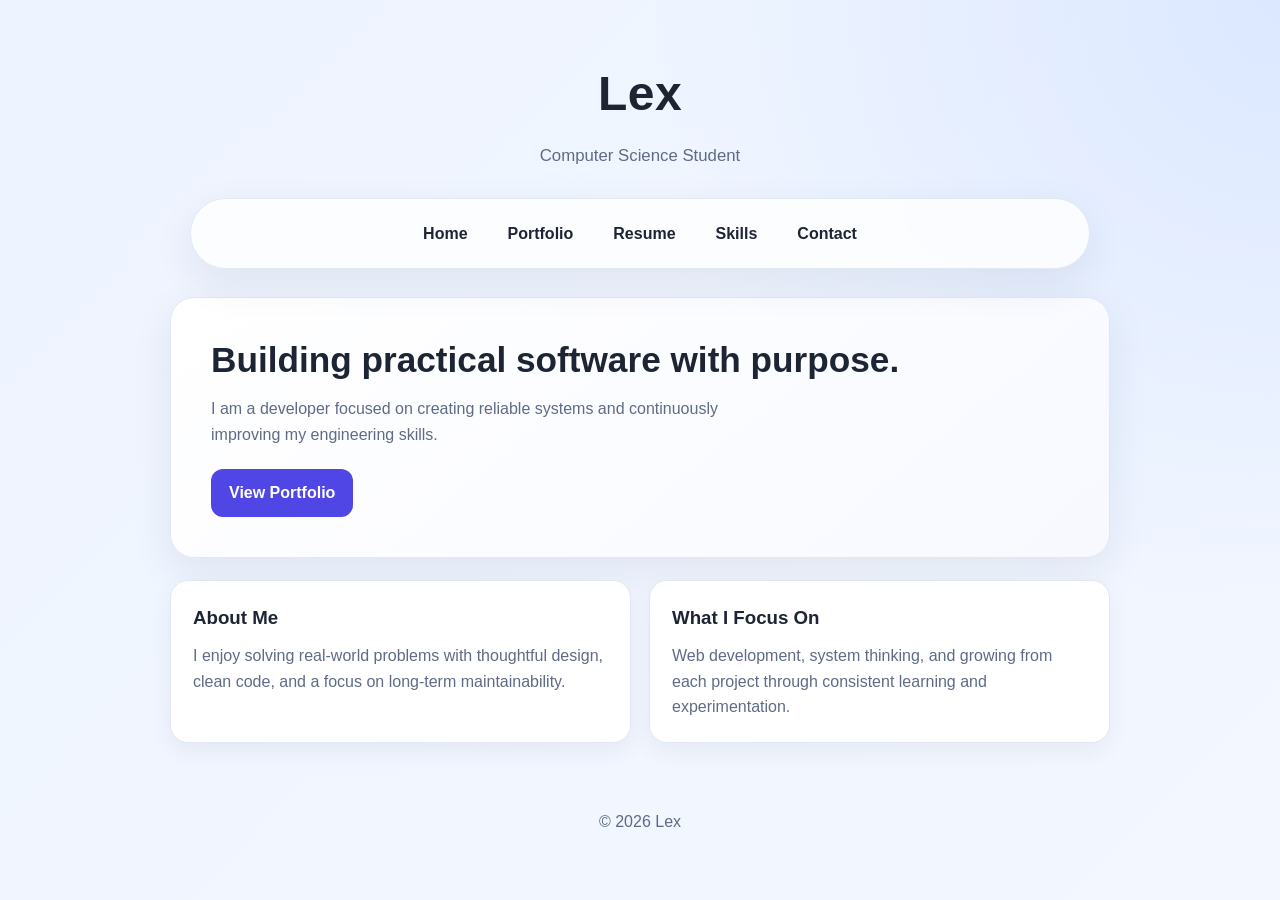
==== index.html @ ee8de61f "lol" ====
<!DOCTYPE html>
<html>
<head>
    <meta charset="UTF-8">
    <meta name="viewport" content="width=device-width, initial-scale=1.0">
    <title>Home</title>
    <link rel="stylesheet" href="style.css">
</head>
<body>

<header>
    <h1>Lex</h1>
    <p>Computer Science Student</p>
</header>

<nav>
    <a href="index.html">Home</a>
    <a href="portfolio.html">Portfolio</a>
    <a href="resume.html">Resume</a>
    <a href="skills.html">Skills</a>
    <a href="contact.html">Contact</a>
</nav>

<div class="container">
    <section class="hero">
        <div class="hero-text">
            <h2>Building practical software with purpose.</h2>
            <p>I am a developer focused on creating reliable systems and continuously improving my engineering skills.</p>
            <a class="button" href="portfolio.html">View Portfolio</a>
        </div>
    </section>

    <div class="grid">
        <div class="card">
            <h3>About Me</h3>
            <p>I enjoy solving real-world problems with thoughtful design, clean code, and a focus on long-term maintainability.</p>
        </div>
        <div class="card">
            <h3>What I Focus On</h3>
            <p>Web development, system thinking, and growing from each project through consistent learning and experimentation.</p>
        </div>
    </div>
</div>

<footer>© 2026 Lex</footer>

</body>
</html>
---- style.css ----
:root {
    --bg: #f3f7ff;
    --surface: #ffffff;
    --text: #1d2433;
    --muted: #5f6b85;
    --primary: #4f46e5;
    --primary-dark: #3d34c2;
    --border: #e2e8f0;
    --shadow: 0 14px 40px rgba(25, 35, 58, 0.08);
}

* {
    box-sizing: border-box;
}

body {
    margin: 0;
    font-family: "Segoe UI", Tahoma, Geneva, Verdana, sans-serif;
    line-height: 1.6;
    color: var(--text);
    background:
        radial-gradient(circle at top right, #dbe8ff 0%, transparent 40%),
        linear-gradient(135deg, #eef4ff 0%, var(--bg) 100%);
    min-height: 100vh;
}

header {
    text-align: center;
    padding: 56px 20px 28px;
}

header h1 {
    margin: 0;
    font-size: clamp(2rem, 5vw, 3rem);
    letter-spacing: 0.5px;
}

header p {
    margin: 10px 0 0;
    color: var(--muted);
    font-size: 1.05rem;
}

nav {
    max-width: 900px;
    margin: 0 auto;
    padding: 12px;
    display: flex;
    justify-content: center;
    flex-wrap: wrap;
    gap: 8px;
    background: rgba(255, 255, 255, 0.8);
    border: 1px solid var(--border);
    border-radius: 999px;
    box-shadow: var(--shadow);
    backdrop-filter: blur(8px);
}

nav a {
    color: var(--text);
    text-decoration: none;
    font-weight: 600;
    padding: 10px 16px;
    border-radius: 999px;
    transition: background-color 0.2s ease, color 0.2s ease;
}

nav a:hover {
    background: var(--primary);
    color: #ffffff;
}

.container {
    max-width: 980px;
    margin: 28px auto 0;
    padding: 0 20px 40px;
}

.hero {
    background: linear-gradient(140deg, #ffffff 0%, #f7f9ff 100%);
    border: 1px solid var(--border);
    border-radius: 24px;
    padding: clamp(22px, 4vw, 40px);
    box-shadow: var(--shadow);
}

.hero h2 {
    margin: 0;
    font-size: clamp(1.5rem, 3vw, 2.2rem);
    line-height: 1.25;
}

.hero p {
    margin: 14px 0 22px;
    color: var(--muted);
    max-width: 62ch;
}

.button {
    display: inline-block;
    text-decoration: none;
    font-weight: 600;
    color: #ffffff;
    background: var(--primary);
    border-radius: 12px;
    padding: 11px 18px;
    border: none;
    cursor: pointer;
    transition: background-color 0.2s ease, transform 0.2s ease;
}

.button:hover {
    background: var(--primary-dark);
    transform: translateY(-1px);
}

.grid {
    display: grid;
    grid-template-columns: repeat(auto-fit, minmax(250px, 1fr));
    gap: 18px;
    margin-top: 22px;
}

.card {
    background: var(--surface);
    border: 1px solid var(--border);
    border-radius: 18px;
    padding: 22px;
    box-shadow: 0 8px 24px rgba(25, 35, 58, 0.06);
}

.card h3 {
    margin: 0 0 10px;
}

.card p {
    margin: 0;
    color: var(--muted);
}

.meta {
    margin-top: 10px;
    font-size: 0.95rem;
    color: var(--muted);
}

.skill-card {
    text-align: center;
    display: flex;
    flex-direction: column;
    justify-content: center;
    align-items: center;
    min-height: 170px;
    gap: 12px;
}

.skill-icon {
    width: 56px;
    height: 56px;
    object-fit: contain;
}

.contact-grid {
    align-items: start;
}

.contact-form {
    display: grid;
    gap: 12px;
}

.contact-form label {
    font-weight: 600;
    font-size: 0.95rem;
}

.contact-form input,
.contact-form textarea {
    font: inherit;
    color: var(--text);
    background: var(--surface);
    border: 1px solid var(--border);
    border-radius: 10px;
    padding: 12px 14px;
}

.contact-form textarea {
    resize: vertical;
    min-height: 130px;
}

.contact-form input:focus,
.contact-form textarea:focus {
    outline: 2px solid rgba(79, 70, 229, 0.28);
    outline-offset: 1px;
    border-color: var(--primary);
}

footer {
    text-align: center;
    padding: 26px 16px;
    color: var(--muted);
}

@media (max-width: 640px) {
    nav {
        border-radius: 18px;
    }

    nav a {
        width: 100%;
        text-align: center;
    }
}

@media (prefers-color-scheme: dark) {
    :root {
        --bg: #0c1020;
        --surface: #131a2f;
        --text: #edf2ff;
        --muted: #b3bed9;
        --border: #27314f;
        --shadow: 0 14px 40px rgba(0, 0, 0, 0.35);
    }

    body {
        background:
            radial-gradient(circle at top right, rgba(99, 102, 241, 0.24) 0%, transparent 40%),
            linear-gradient(135deg, #0a0f1d 0%, var(--bg) 100%);
    }

    nav {
        background: rgba(19, 26, 47, 0.8);
    }

    .hero {
        background: linear-gradient(140deg, #141d35 0%, #10172b 100%);
    }
}
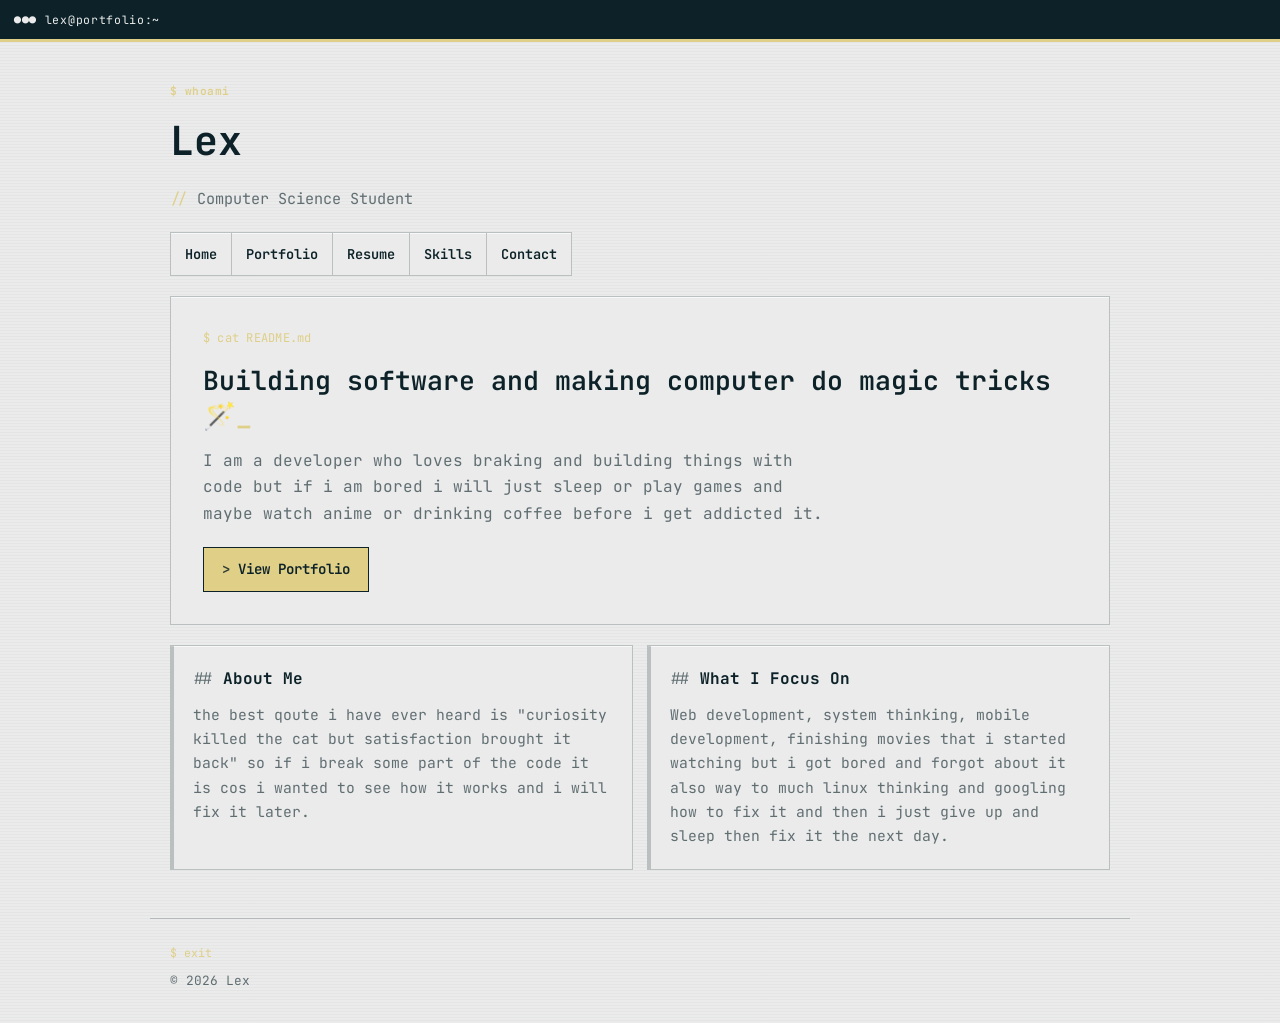
==== commit e82adf7f: "lol" ====
--- a/index.html
+++ b/index.html
@@ -24,8 +24,8 @@
 <div class="container">
     <section class="hero">
         <div class="hero-text">
-            <h2>Building practical software with purpose.</h2>
-            <p>I am a developer focused on creating reliable systems and continuously improving my engineering skills.</p>
+            <h2>Building software and making computer do magic tricks 🪄</h2>
+            <p>I am a developer who loves braking and building things with code but if i am bored i will just sleep or play games and maybe watch anime or drinking coffee before i get addicted it.</p>
             <a class="button" href="portfolio.html">View Portfolio</a>
         </div>
     </section>
@@ -33,11 +33,11 @@
     <div class="grid">
         <div class="card">
             <h3>About Me</h3>
-            <p>I enjoy solving real-world problems with thoughtful design, clean code, and a focus on long-term maintainability.</p>
+            <p>the best qoute i have ever heard is "curiosity killed the cat but satisfaction brought it back" so if i break some part of the code it is cos i wanted to see how it works and i will fix it later.</p>
         </div>
         <div class="card">
             <h3>What I Focus On</h3>
-            <p>Web development, system thinking, and growing from each project through consistent learning and experimentation.</p>
+            <p>Web development, system thinking, mobile development, finishing movies that i started watching but i got bored and forgot about it also way to much linux thinking and googling how to fix it and then i just give up and sleep then fix it the next day.</p>
         </div>
     </div>
 </div>
--- a/style.css
+++ b/style.css
@@ -1,97 +1,181 @@
+@import url("https://fonts.googleapis.com/css2?family=JetBrains+Mono:ital,wght@0,400;0,600;0,700;1,400&display=swap");
+
+/*
+  Terminal / CLI theme + your palette (60-30-10)
+  60% #ebebeb — page ground, panels
+  30% #0c2228 — type, chrome, borders, structure
+  10% #dfcf87 — prompts, cursor, hovers, CTAs
+*/
+
 :root {
-    --bg: #f3f7ff;
-    --surface: #ffffff;
-    --text: #1d2433;
-    --muted: #5f6b85;
-    --primary: #4f46e5;
-    --primary-dark: #3d34c2;
-    --border: #e2e8f0;
-    --shadow: 0 14px 40px rgba(25, 35, 58, 0.08);
+    --c60: #ebebeb;
+    --c30: #0c2228;
+    --c10: #dfcf87;
+
+    --text: var(--c30);
+    --muted: rgba(12, 34, 40, 0.62);
+    --border: rgba(12, 34, 40, 0.22);
+    --font-mono: "JetBrains Mono", ui-monospace, "Cascadia Code", "Consolas", monospace;
+    --shadow-inset: inset 0 1px 0 rgba(255, 255, 255, 0.65);
 }
 
 * {
     box-sizing: border-box;
 }
 
+html {
+    font-size: 16px;
+}
+
 body {
     margin: 0;
-    font-family: "Segoe UI", Tahoma, Geneva, Verdana, sans-serif;
-    line-height: 1.6;
+    min-height: 100vh;
+    font-family: var(--font-mono);
+    line-height: 1.65;
     color: var(--text);
-    background:
-        radial-gradient(circle at top right, #dbe8ff 0%, transparent 40%),
-        linear-gradient(135deg, #eef4ff 0%, var(--bg) 100%);
-    min-height: 100vh;
+    background-color: var(--c60);
+    /* Light “CRT” scanlines — still mostly #ebebeb */
+    background-image: repeating-linear-gradient(
+        0deg,
+        transparent,
+        transparent 2px,
+        rgba(12, 34, 40, 0.03) 2px,
+        rgba(12, 34, 40, 0.03) 3px
+    );
+}
+
+/* Window chrome — 30% bar, 10% accent line */
+body::before {
+    content: "\25CF \25CF \25CF   lex@portfolio:~";
+    display: block;
+    padding: 10px 14px;
+    font-size: 0.72rem;
+    letter-spacing: 0.06em;
+    color: var(--c60);
+    background: var(--c30);
+    border-bottom: 3px solid var(--c10);
+    user-select: none;
+}
+
+::selection {
+    background: rgba(223, 207, 135, 0.45);
+    color: var(--c30);
 }
 
 header {
-    text-align: center;
-    padding: 56px 20px 28px;
+    text-align: left;
+    padding: 40px 20px 20px;
+    max-width: 980px;
+    margin: 0 auto;
 }
 
 header h1 {
     margin: 0;
-    font-size: clamp(2rem, 5vw, 3rem);
-    letter-spacing: 0.5px;
+    font-size: clamp(1.75rem, 4vw, 2.5rem);
+    font-weight: 700;
+    color: var(--c30);
+}
+
+header h1::before {
+    content: "$ whoami";
+    display: block;
+    font-size: 0.7rem;
+    font-weight: 600;
+    color: var(--c10);
+    margin-bottom: 8px;
+    letter-spacing: 0.04em;
 }
 
 header p {
-    margin: 10px 0 0;
-    color: var(--muted);
-    font-size: 1.05rem;
+    margin: 12px 0 0;
+    color: var(--muted);
+    font-size: 0.95rem;
+}
+
+header p::before {
+    content: "// ";
+    color: var(--c10);
 }
 
 nav {
-    max-width: 900px;
+    max-width: 980px;
     margin: 0 auto;
-    padding: 12px;
+    padding: 0 20px 20px;
     display: flex;
-    justify-content: center;
+    justify-content: flex-start;
     flex-wrap: wrap;
-    gap: 8px;
-    background: rgba(255, 255, 255, 0.8);
+    gap: 0;
+    background: transparent;
+}
+
+nav a {
+    color: var(--c30);
+    text-decoration: none;
+    font-weight: 600;
+    font-size: 0.85rem;
+    padding: 10px 14px;
     border: 1px solid var(--border);
-    border-radius: 999px;
-    box-shadow: var(--shadow);
-    backdrop-filter: blur(8px);
-}
-
-nav a {
-    color: var(--text);
-    text-decoration: none;
-    font-weight: 600;
-    padding: 10px 16px;
-    border-radius: 999px;
-    transition: background-color 0.2s ease, color 0.2s ease;
+    margin-left: -1px;
+    background: var(--c60);
+    box-shadow: var(--shadow-inset);
+    transition: background 0.15s ease, color 0.15s ease;
+}
+
+nav a:first-child {
+    margin-left: 0;
 }
 
 nav a:hover {
-    background: var(--primary);
-    color: #ffffff;
+    background: var(--c10);
+    color: var(--c30);
 }
 
 .container {
     max-width: 980px;
-    margin: 28px auto 0;
-    padding: 0 20px 40px;
+    margin: 0 auto;
+    padding: 0 20px 48px;
 }
 
 .hero {
-    background: linear-gradient(140deg, #ffffff 0%, #f7f9ff 100%);
+    position: relative;
+    background: var(--c60);
     border: 1px solid var(--border);
-    border-radius: 24px;
-    padding: clamp(22px, 4vw, 40px);
-    box-shadow: var(--shadow);
+    border-radius: 0;
+    padding: clamp(20px, 3vw, 32px);
+    box-shadow: var(--shadow-inset);
+}
+
+.hero::before {
+    content: "$ cat README.md";
+    display: block;
+    font-size: 0.75rem;
+    color: var(--c10);
+    margin-bottom: 14px;
+    letter-spacing: 0.02em;
 }
 
 .hero h2 {
     margin: 0;
-    font-size: clamp(1.5rem, 3vw, 2.2rem);
-    line-height: 1.25;
+    font-size: clamp(1.2rem, 2.5vw, 1.65rem);
+    line-height: 1.35;
+    font-weight: 600;
+    color: var(--c30);
+}
+
+.hero h2::after {
+    content: "_";
+    color: var(--c10);
+    animation: term-blink 1s step-end infinite;
+}
+
+@keyframes term-blink {
+    50% {
+        opacity: 0;
+    }
 }
 
 .hero p {
-    margin: 14px 0 22px;
+    margin: 14px 0 20px;
     color: var(--muted);
     max-width: 62ch;
 }
@@ -100,64 +184,176 @@
     display: inline-block;
     text-decoration: none;
     font-weight: 600;
-    color: #ffffff;
-    background: var(--primary);
-    border-radius: 12px;
-    padding: 11px 18px;
-    border: none;
+    font-family: inherit;
+    font-size: 0.88rem;
+    color: var(--c30);
+    background: var(--c10);
+    border-radius: 0;
+    padding: 10px 18px;
+    border: 1px solid var(--c30);
     cursor: pointer;
-    transition: background-color 0.2s ease, transform 0.2s ease;
+    transition: background 0.15s ease, color 0.15s ease;
+}
+
+.button::before {
+    content: "> ";
+    opacity: 0.85;
 }
 
 .button:hover {
-    background: var(--primary-dark);
-    transform: translateY(-1px);
+    background: var(--c30);
+    color: var(--c10);
 }
 
 .grid {
     display: grid;
     grid-template-columns: repeat(auto-fit, minmax(250px, 1fr));
-    gap: 18px;
-    margin-top: 22px;
+    gap: 14px;
+    margin-top: 20px;
 }
 
 .card {
-    background: var(--surface);
+    position: relative;
+    background: var(--c60);
     border: 1px solid var(--border);
-    border-radius: 18px;
-    padding: 22px;
-    box-shadow: 0 8px 24px rgba(25, 35, 58, 0.06);
+    border-radius: 0;
+    padding: 20px 20px 20px 22px;
+    box-shadow: var(--shadow-inset);
+}
+
+.card::before {
+    content: "";
+    position: absolute;
+    left: 0;
+    top: 0;
+    bottom: 0;
+    width: 3px;
+    background: var(--border);
+}
+
+.card:hover::before {
+    background: var(--c10);
 }
 
 .card h3 {
     margin: 0 0 10px;
+    font-size: 1rem;
+    font-weight: 700;
+    color: var(--c30);
+}
+
+.card:not(.skill-card) h3::before {
+    content: "## ";
+    color: var(--muted);
+    font-weight: 400;
+}
+
+.resume-page .card:not(.skill-card) h3::before {
+    content: none;
+}
+
+.page-resume header h1::before {
+    content: "$ cat resume.txt";
+}
+
+.resume-stack {
+    grid-template-columns: 1fr;
+    max-width: 720px;
+}
+
+.resume-page .card h4 {
+    margin: 14px 0 6px;
+    font-size: 0.8rem;
+    font-weight: 700;
+    letter-spacing: 0.04em;
+    text-transform: uppercase;
+    color: var(--c10);
+}
+
+.resume-page .card h4:first-of-type {
+    margin-top: 0;
+}
+
+.resume-page .card p + h4 {
+    margin-top: 16px;
+}
+
+.resume-list {
+    margin: 0;
+    padding: 0 0 0 1.1rem;
+    color: var(--muted);
+    font-size: 0.92rem;
+}
+
+.resume-list li {
+    margin-bottom: 8px;
+}
+
+.resume-list li::marker {
+    color: var(--c10);
+}
+
+.resume-page .card p + p {
+    margin-top: 0.75rem;
+}
+
+.resume-page .card h3 + p {
+    margin-top: 0;
 }
 
 .card p {
     margin: 0;
     color: var(--muted);
+    font-size: 0.92rem;
+}
+
+.card a:not(.button),
+.contact-grid a:not(.button) {
+    color: var(--c30);
+    font-weight: 600;
+    text-decoration: none;
+    border-bottom: 1px dashed rgba(12, 34, 40, 0.35);
+}
+
+.card a:not(.button):hover,
+.contact-grid a:not(.button):hover {
+    color: var(--c30);
+    border-bottom-color: var(--c10);
+    background: rgba(223, 207, 135, 0.25);
 }
 
 .meta {
     margin-top: 10px;
-    font-size: 0.95rem;
-    color: var(--muted);
+    font-size: 0.85rem;
+    color: var(--muted);
+}
+
+.meta::before {
+    content: "// ";
+    color: var(--c10);
 }
 
 .skill-card {
-    text-align: center;
+    text-align: left;
     display: flex;
     flex-direction: column;
     justify-content: center;
-    align-items: center;
-    min-height: 170px;
-    gap: 12px;
+    align-items: flex-start;
+    min-height: 160px;
+    gap: 10px;
+}
+
+.skill-card h3::before {
+    content: "$ ";
+    color: var(--c10);
+    font-weight: 600;
 }
 
 .skill-icon {
-    width: 56px;
-    height: 56px;
+    width: 48px;
+    height: 48px;
     object-fit: contain;
+    filter: grayscale(0.2) contrast(1.05);
 }
 
 .contact-grid {
@@ -171,17 +367,25 @@
 
 .contact-form label {
     font-weight: 600;
-    font-size: 0.95rem;
+    font-size: 0.85rem;
+    color: var(--c30);
+}
+
+.contact-form label::before {
+    content: "> ";
+    color: var(--c10);
 }
 
 .contact-form input,
 .contact-form textarea {
     font: inherit;
-    color: var(--text);
-    background: var(--surface);
+    font-size: 0.9rem;
+    color: var(--c30);
+    background: var(--c60);
     border: 1px solid var(--border);
-    border-radius: 10px;
-    padding: 12px 14px;
+    border-radius: 0;
+    padding: 11px 12px;
+    box-shadow: inset 0 1px 2px rgba(12, 34, 40, 0.06);
 }
 
 .contact-form textarea {
@@ -191,49 +395,42 @@
 
 .contact-form input:focus,
 .contact-form textarea:focus {
-    outline: 2px solid rgba(79, 70, 229, 0.28);
-    outline-offset: 1px;
-    border-color: var(--primary);
+    outline: none;
+    border-color: var(--c30);
+    box-shadow: 0 0 0 2px rgba(223, 207, 135, 0.65);
 }
 
 footer {
-    text-align: center;
-    padding: 26px 16px;
-    color: var(--muted);
+    text-align: left;
+    padding: 24px 20px 32px;
+    max-width: 980px;
+    margin: 0 auto;
+    font-size: 0.8rem;
+    color: var(--muted);
+    border-top: 1px solid var(--border);
+}
+
+footer::before {
+    content: "$ exit";
+    display: block;
+    color: var(--c10);
+    margin-bottom: 8px;
+    font-size: 0.72rem;
 }
 
 @media (max-width: 640px) {
     nav {
-        border-radius: 18px;
+        flex-direction: column;
     }
 
     nav a {
+        margin-left: 0;
         width: 100%;
-        text-align: center;
+        text-align: left;
+        border: 1px solid var(--border);
     }
-}
-
-@media (prefers-color-scheme: dark) {
-    :root {
-        --bg: #0c1020;
-        --surface: #131a2f;
-        --text: #edf2ff;
-        --muted: #b3bed9;
-        --border: #27314f;
-        --shadow: 0 14px 40px rgba(0, 0, 0, 0.35);
+
+    nav a + a {
+        margin-top: -1px;
     }
-
-    body {
-        background:
-            radial-gradient(circle at top right, rgba(99, 102, 241, 0.24) 0%, transparent 40%),
-            linear-gradient(135deg, #0a0f1d 0%, var(--bg) 100%);
-    }
-
-    nav {
-        background: rgba(19, 26, 47, 0.8);
-    }
-
-    .hero {
-        background: linear-gradient(140deg, #141d35 0%, #10172b 100%);
-    }
-}+}
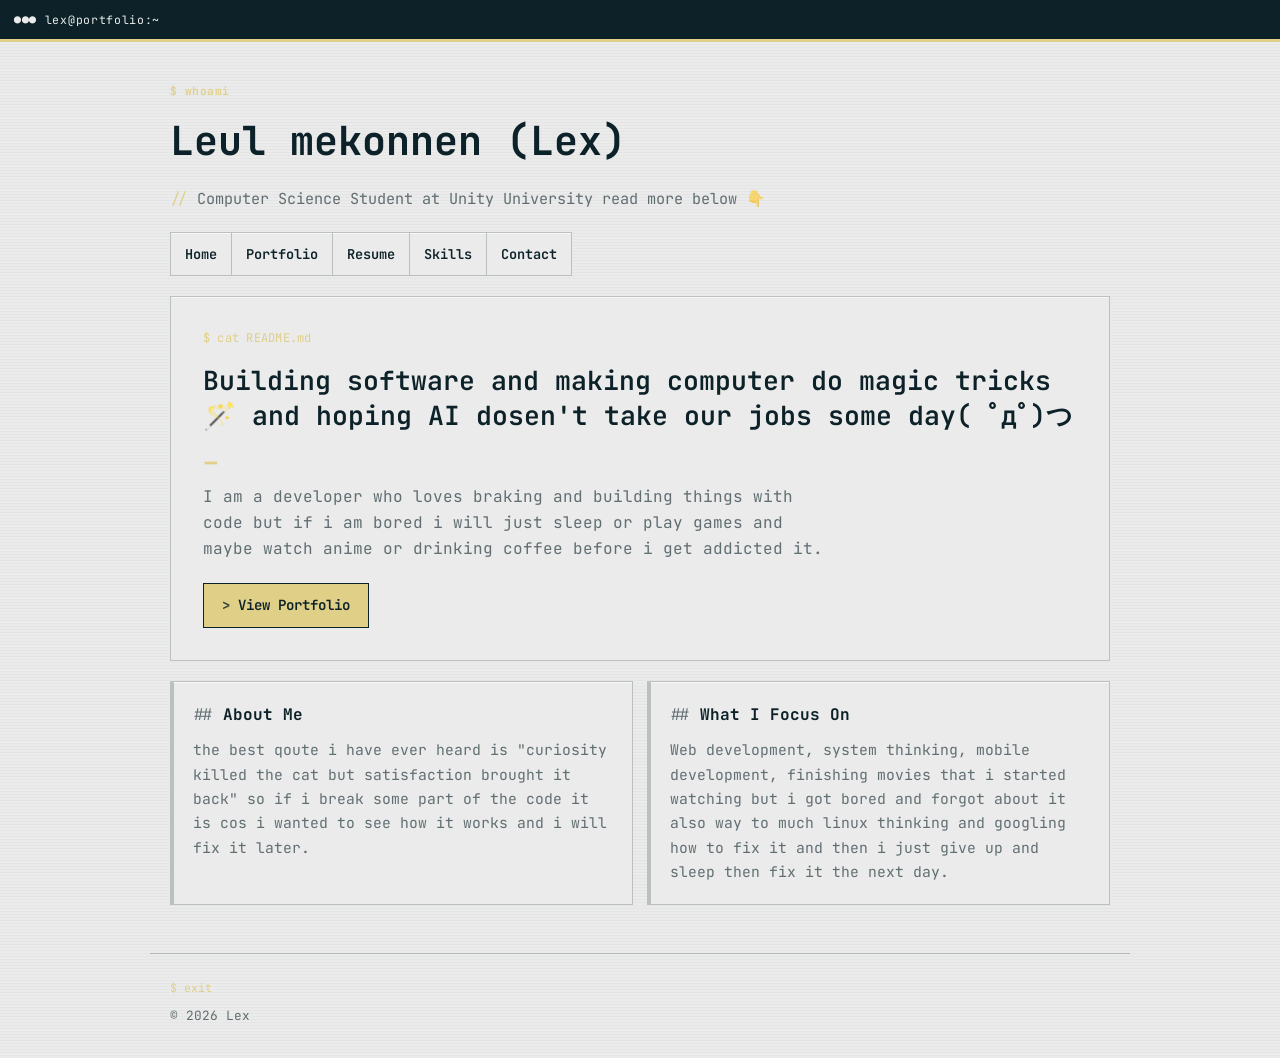
==== commit 6edffce5: "" ====
--- a/index.html
+++ b/index.html
@@ -9,8 +9,8 @@
 <body>
 
 <header>
-    <h1>Lex</h1>
-    <p>Computer Science Student</p>
+    <h1>Leul mekonnen (Lex)</h1>
+    <p>Computer Science Student at Unity University read more below 👇</p>
 </header>
 
 <nav>
@@ -24,7 +24,7 @@
 <div class="container">
     <section class="hero">
         <div class="hero-text">
-            <h2>Building software and making computer do magic tricks 🪄</h2>
+            <h2>Building software and making computer do magic tricks🪄 and hoping AI dosen't take our jobs some day( ﾟдﾟ)つ</h2>
             <p>I am a developer who loves braking and building things with code but if i am bored i will just sleep or play games and maybe watch anime or drinking coffee before i get addicted it.</p>
             <a class="button" href="portfolio.html">View Portfolio</a>
         </div>
--- a/style.css
+++ b/style.css
@@ -360,6 +360,66 @@
     align-items: start;
 }
 
+.contact-channels {
+    margin-top: 4px;
+}
+
+.contact-channels .contact-row {
+    display: flex;
+    align-items: center;
+    gap: 14px;
+    margin-top: 0;
+    padding: 12px 0;
+    border-bottom: 1px solid var(--border);
+    text-decoration: none;
+    color: var(--c30);
+}
+
+.contact-channels .contact-row:last-child {
+    border-bottom: none;
+    padding-bottom: 4px;
+}
+
+.contact-channels .contact-row:hover {
+    background: rgba(223, 207, 135, 0.18);
+}
+
+.contact-channels .contact-row:hover .contact-row-text {
+    border-bottom-color: transparent;
+}
+
+.contact-grid .contact-channels a.contact-row,
+.contact-grid .contact-channels a.contact-row:hover {
+    border-bottom: 1px solid var(--border);
+    text-decoration: none;
+}
+
+.contact-grid .contact-channels a.contact-row:last-child,
+.contact-grid .contact-channels a.contact-row:last-child:hover {
+    border-bottom: none;
+}
+
+.contact-icon {
+    width: 32px;
+    height: 32px;
+    object-fit: contain;
+    flex-shrink: 0;
+}
+
+.contact-row-text {
+    font-size: 0.92rem;
+    color: var(--muted);
+}
+
+.contact-row-text strong {
+    display: block;
+    font-size: 0.78rem;
+    letter-spacing: 0.06em;
+    text-transform: uppercase;
+    color: var(--c30);
+    margin-bottom: 2px;
+}
+
 .contact-form {
     display: grid;
     gap: 12px;
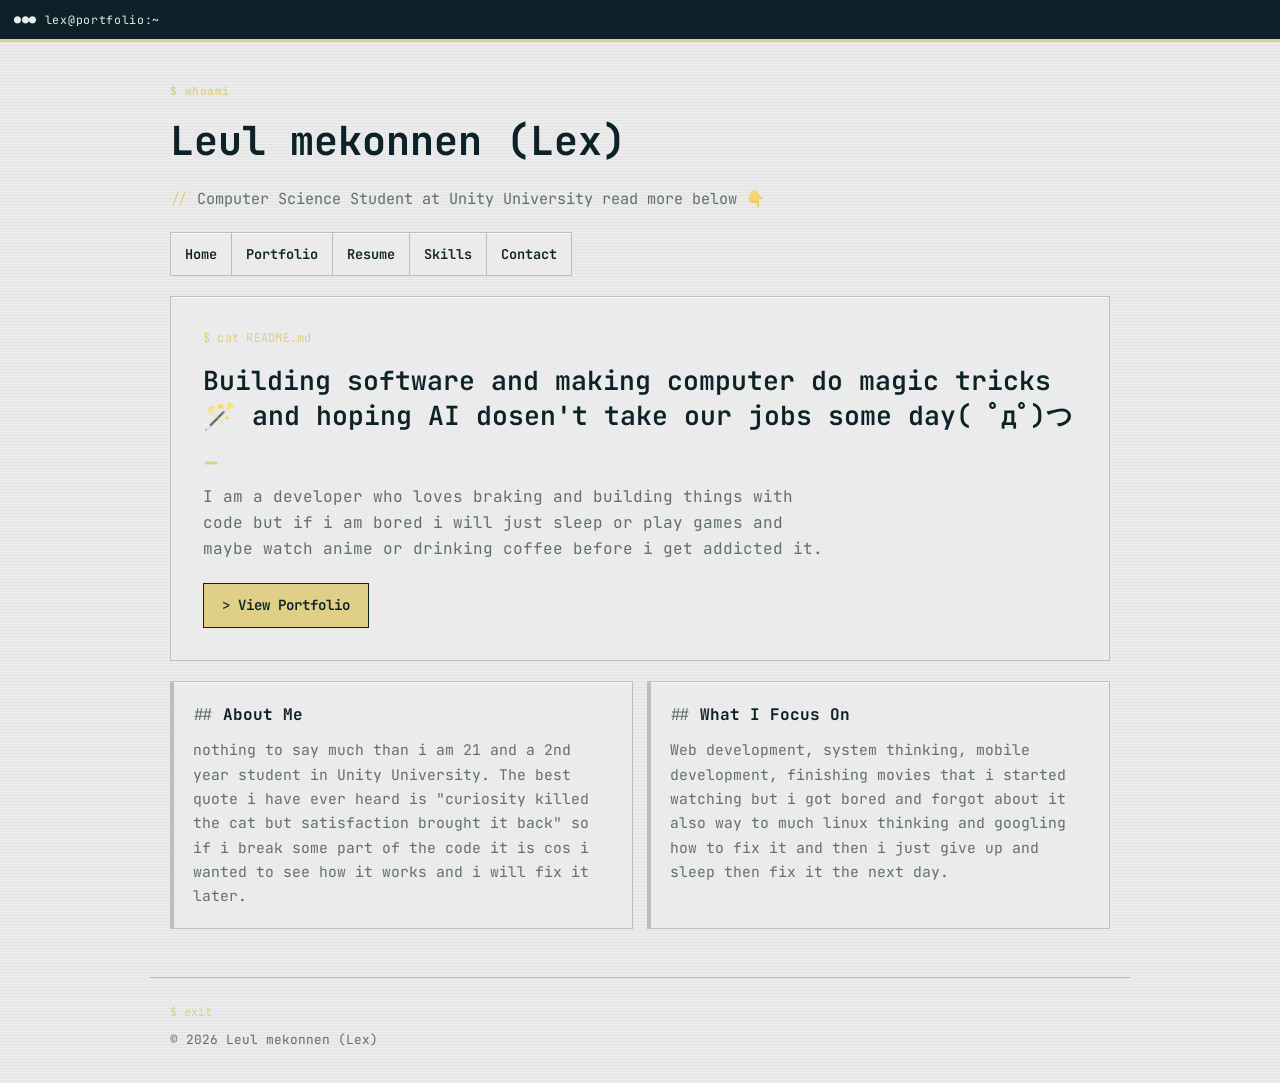
==== commit 1e26fd51: "" ====
--- a/index.html
+++ b/index.html
@@ -33,7 +33,7 @@
     <div class="grid">
         <div class="card">
             <h3>About Me</h3>
-            <p>the best qoute i have ever heard is "curiosity killed the cat but satisfaction brought it back" so if i break some part of the code it is cos i wanted to see how it works and i will fix it later.</p>
+            <p>nothing to say much than i am 21 and a 2nd year student in Unity University. The best quote i have ever heard is "curiosity killed the cat but satisfaction brought it back" so if i break some part of the code it is cos i wanted to see how it works and i will fix it later.</p>
         </div>
         <div class="card">
             <h3>What I Focus On</h3>
@@ -42,7 +42,7 @@
     </div>
 </div>
 
-<footer>© 2026 Lex</footer>
+<footer>© 2026 Leul mekonnen (Lex)</footer>
 
 </body>
 </html>
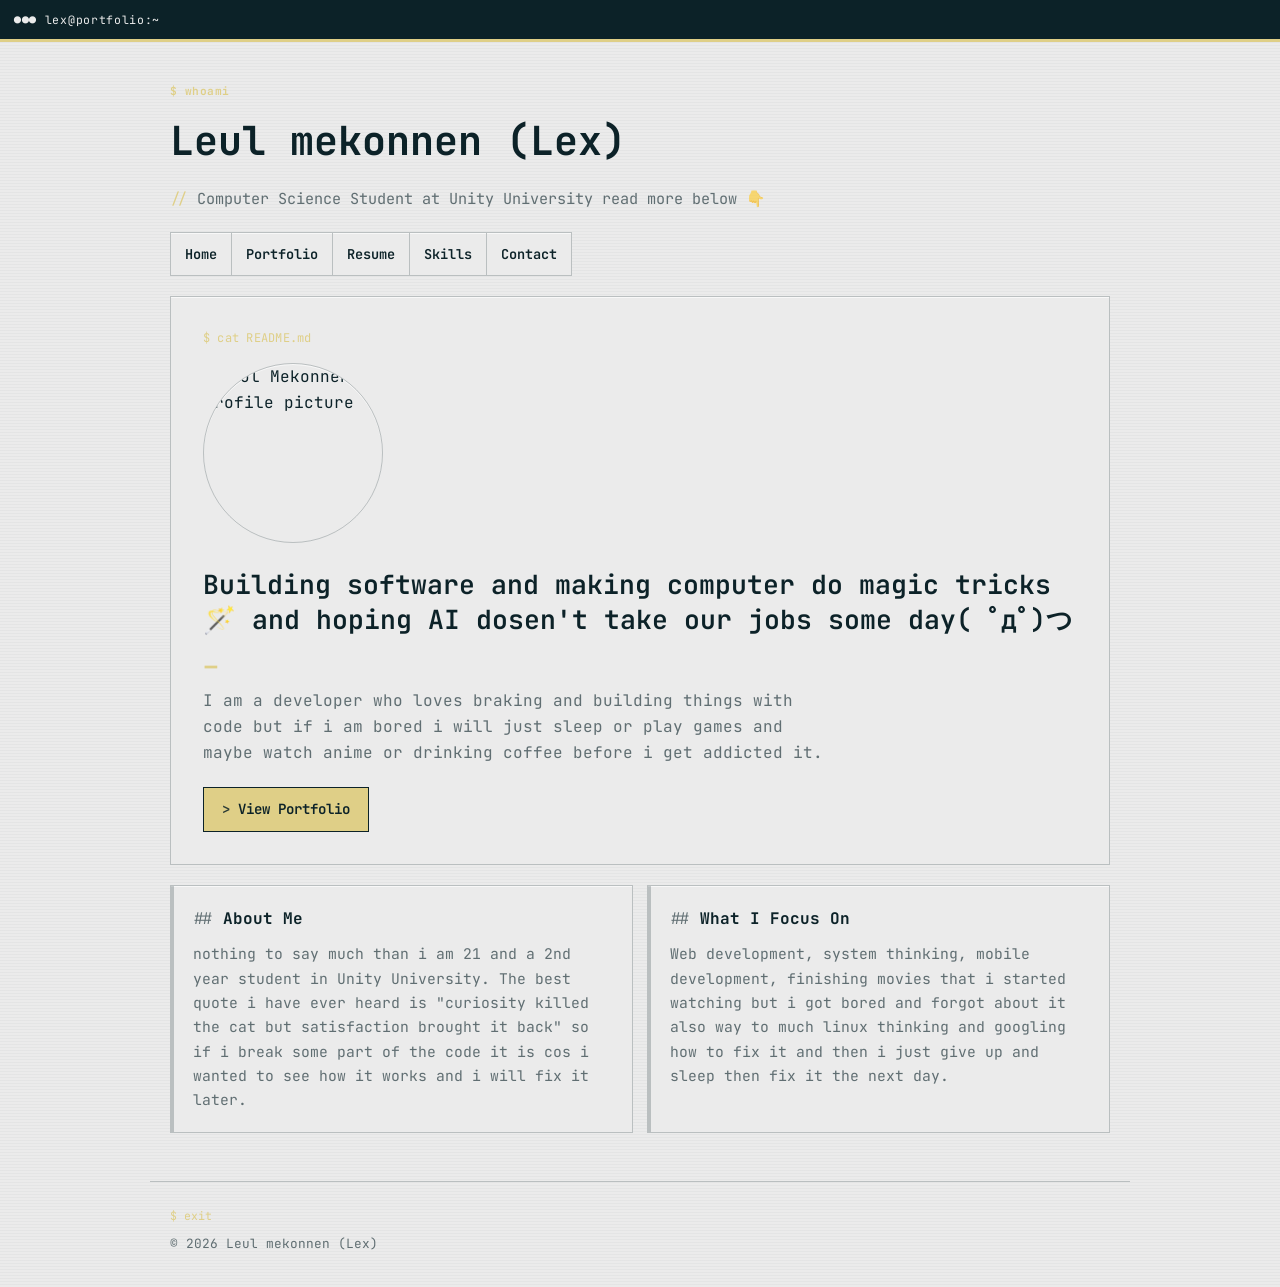
==== commit 1e068676: "" ====
--- a/index.html
+++ b/index.html
@@ -23,10 +23,15 @@
 
 <div class="container">
     <section class="hero">
-        <div class="hero-text">
-            <h2>Building software and making computer do magic tricks🪄 and hoping AI dosen't take our jobs some day( ﾟдﾟ)つ</h2>
-            <p>I am a developer who loves braking and building things with code but if i am bored i will just sleep or play games and maybe watch anime or drinking coffee before i get addicted it.</p>
-            <a class="button" href="portfolio.html">View Portfolio</a>
+        <div class="hero-content">
+            <div class="hero-image">
+                <img src="profile/image.png" alt="Leul Mekonnen profile picture">
+            </div>
+            <div class="hero-text">
+                <h2>Building software and making computer do magic tricks🪄 and hoping AI dosen't take our jobs some day( ﾟдﾟ)つ</h2>
+                <p>I am a developer who loves braking and building things with code but if i am bored i will just sleep or play games and maybe watch anime or drinking coffee before i get addicted it.</p>
+                <a class="button" href="portfolio.html">View Portfolio</a>
+            </div>
         </div>
     </section>
 
--- a/style.css
+++ b/style.css
@@ -154,6 +154,29 @@
     letter-spacing: 0.02em;
 }
 
+.hero-content {
+    display: flex;
+    align-items: center;
+    gap: 24px;
+    flex-wrap: wrap;
+}
+
+.hero-image {
+    flex: 0 0 180px;
+    width: 180px;
+}
+
+.hero-image img {
+    width: 100%;
+    height: auto;
+    display: block;
+    border: 1px solid var(--border);
+    border-radius: 50%;
+    box-shadow: var(--shadow-inset);
+    aspect-ratio: 1 / 1;
+    object-fit: cover;
+}
+
 .hero h2 {
     margin: 0;
     font-size: clamp(1.2rem, 2.5vw, 1.65rem);
